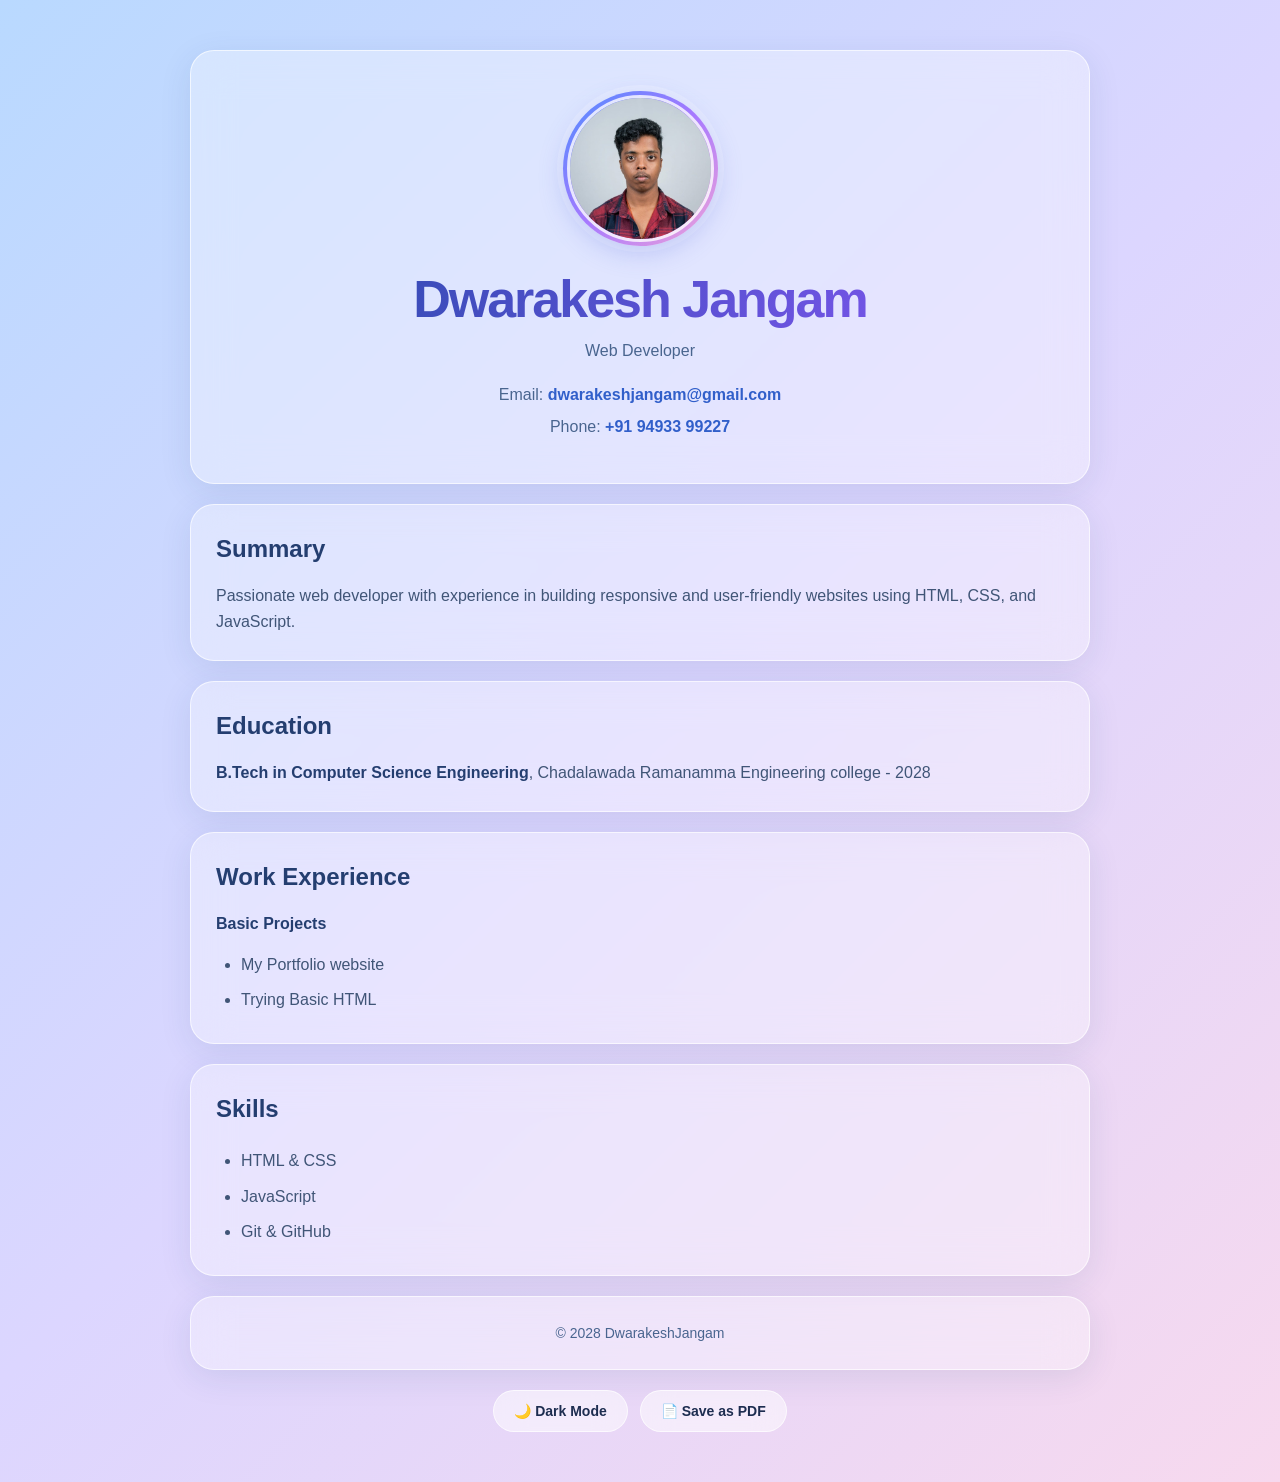
==== index.html @ 24c5464d "names will changed" ====
<!DOCTYPE html>
<html lang="en">

<head>
    <meta charset="UTF-8" />
    <meta name="viewport" content="width=device-width, initial-scale=1.0" />
    <link rel="stylesheet" href="project1.css">
    <title>My Resume</title>
</head>

<body>
    <header>
        <div class="profile-photo">
            <img
                src="Dwarakesh.jpeg"
                alt="Dwarakesh Jangam"
            >
        </div>

        <h1>Dwarakesh Jangam</h1>

        <p id="typing-text">Web Developer</p>

        <p class="contact-links">
            Email:
            <a href="mailto:dwarakeshjangam@gmail.com">
                dwarakeshjangam@gmail.com
            </a>
            <br>

            Phone:
            <a href="tel:+919493399227">
                +91 94933 99227
            </a>
        </p>
    </header>

    <section>
        <h2>Summary</h2>
        <p>Passionate web developer with experience in building responsive and user-friendly websites using HTML, CSS,
            and JavaScript.</p>
    </section>

    <section>
        <h2>Education</h2>
        <p><strong>B.Tech in Computer Science Engineering</strong>, Chadalawada Ramanamma Engineering college - 2028</p>
    </section>

    <section>
        <h2>Work Experience</h2>
        <p><strong>Basic Projects</strong></p>
        <ul>
            <li>My Portfolio website</li>
            <li>Trying Basic HTML</li>
        </ul>
    </section>

    <section>
        <h2>Skills</h2>
        <ul>
            <li>HTML & CSS</li>
            <li>JavaScript</li>
            <li>Git & GitHub</li>
        </ul>
    </section>

    <footer>
        <p>&copy; 2028 DwarakeshJangam</p>
    </footer>

    <script src="script.js"></script>
</body>

</html>
---- project1.css ----
/* ===== 1. Global Settings ===== */
* {
    margin: 0;
    padding: 0;
    box-sizing: border-box;
}

html {
    scroll-behavior: smooth;
}

body {
    font-family: -apple-system, BlinkMacSystemFont, "Segoe UI",
                 Arial, sans-serif;
    color: #1d2d50;
    line-height: 1.6;
    padding: 30px;

    /* iOS-inspired gradient background */
    background: linear-gradient(
        135deg,
        #b9d9ff,
        #dcd6ff,
        #f7d9ee
    );

    min-height: 100vh;
}

/* ===== 2. Glass Effect ===== */
header,
section,
footer {
    background: rgba(255, 255, 255, 0.35);
    backdrop-filter: blur(20px);
    -webkit-backdrop-filter: blur(20px);

    border: 1px solid rgba(255, 255, 255, 0.65);
    border-radius: 24px;

    box-shadow: 0 8px 32px rgba(31, 65, 114, 0.10);

    padding: 25px;
    margin: 20px auto;

    max-width: 900px;

    transition: transform 0.3s ease,
                box-shadow 0.3s ease;
}

/* ===== 3. Hover Animation ===== */
section:hover {
    transform: translateY(-4px);
    box-shadow: 0 14px 40px rgba(31, 65, 114, 0.16);
}

/* ===== 4. Main Heading ===== */
header {
    text-align: center;
    padding: 40px 25px;
}

header h1 {
    font-size: clamp(28px, 5vw, 42px);
    font-weight: 700;
    letter-spacing: -1px;
    color: #172b55;
}

header p {
    color: #49658f;
    margin-top: 8px;
    font-size: 16px;
}

/* ===== 5. Section Headings ===== */
section h2 {
    font-size: 24px;
    margin-bottom: 15px;
    color: #243e70;
}

section p {
    font-size: 16px;
    color: #405577;
}

/* ===== 6. Education and Project Text ===== */
strong {
    color: #243e70;
}

ul {
    padding-left: 25px;
    margin-top: 10px;
}

li {
    padding: 5px 0;
    color: #405577;
}

/* ===== 7. Glass Highlight on Hover ===== */
a {
    color: #315fca;
    text-decoration: none;
    transition: color 0.3s ease;
}

a:hover {
    color: #7547d8;
    text-decoration: underline;
}

/* ===== 8. Footer ===== */
footer {
    text-align: center;
    color: #49658f;
    font-size: 14px;
}

/* ===== 9. Responsive Mobile Design ===== */
@media (max-width: 600px) {
    body {
        padding: 12px;
    }

    header,
    section,
    footer {
        padding: 20px;
        margin: 15px auto;
        border-radius: 20px;
    }

    header h1 {
        font-size: 28px;
    }

    section h2 {
        font-size: 21px;
    }
}

/* ===== 10. Accessibility ===== */
@media (prefers-reduced-motion: reduce) {
    html {
        scroll-behavior: auto;
    }

    *,
    *::before,
    *::after {
        transition: none !important;
        animation: none !important;
    }
}

/* Stylish Name */
header h1 {
    font-family: -apple-system, BlinkMacSystemFont,
                 "Segoe UI", sans-serif;

    font-size: clamp(32px, 5vw, 52px);
    font-weight: 800;
    letter-spacing: -2px;
    line-height: 1.2;

    /* Gradient text */
    background: linear-gradient(
        110deg,
        #2449a8,
        #7655e8,
        #d16ba5,
        #2449a8
    );

    background-size: 250% auto;
    -webkit-background-clip: text;
    background-clip: text;
    -webkit-text-fill-color: transparent;

    /* Stylish animation */
    animation: nameGradient 6s ease-in-out infinite,
               nameAppear 1s ease-out both;

    transition: letter-spacing 0.3s ease;
}

/* Moving gradient */
@keyframes nameGradient {
    0% {
        background-position: 0% center;
    }

    50% {
        background-position: 100% center;
    }

    100% {
        background-position: 0% center;
    }
}

/* Smooth entrance */
@keyframes nameAppear {
    from {
        opacity: 0;
        transform: translateY(15px);
    }

    to {
        opacity: 1;
        transform: translateY(0);
    }
}

/* Hover effect */
header h1:hover {
    letter-spacing: -1px;
}

/* Dark mode support */
body.dark-mode header h1 {
    background: linear-gradient(
        110deg,
        #a8c7ff,
        #c5a7ff,
        #ffb8df,
        #a8c7ff
    );

    background-size: 250% auto;
    -webkit-background-clip: text;
    background-clip: text;
    -webkit-text-fill-color: transparent;
}

/* Accessibility */
@media (prefers-reduced-motion: reduce) {
    header h1 {
        animation: none;
    }
}

/* ===== Profile Photo ===== */

.profile-photo {
    width: 155px;
    height: 155px;
    margin: 0 auto 22px;
    padding: 4px;
    border-radius: 50%;

    background: linear-gradient(
        135deg,
        #4f8cff,
        #a779ff,
        #f2a5d7
    );

    box-shadow:
        0 8px 25px rgba(83, 105, 220, 0.25),
        0 0 0 6px rgba(255, 255, 255, 0.22);

    transition: transform 0.35s ease,
                box-shadow 0.35s ease;
}

.profile-photo img {
    display: block;
    width: 100%;
    height: 100%;
    object-fit: cover;
    object-position: center 35%;
    border-radius: 50%;
    border: 3px solid rgba(255, 255, 255, 0.8);
}

/* Subtle hover effect */
.profile-photo:hover {
    transform: scale(1.05);

    box-shadow:
        0 12px 35px rgba(83, 105, 220, 0.35),
        0 0 0 8px rgba(255, 255, 255, 0.25);
}

/* Photo size on smaller screens */
@media (max-width: 600px) {
    .profile-photo {
        width: 125px;
        height: 125px;
    }
}

/* Accessibility */
@media (prefers-reduced-motion: reduce) {
    .profile-photo {
        transition: none;
    }
}

/* Contact links */
.contact-links {
    margin-top: 15px;
    line-height: 2;
    overflow-wrap: anywhere;
}

.contact-links a {
    color: #315fca;
    text-decoration: none;
    font-weight: 600;
    transition: color 0.3s ease;
}

/* Hover effect */
.contact-links a:hover {
    color: #8655df;
    text-decoration: underline;
}

/* Click effect */
.contact-links a:active {
    opacity: 0.7;
}

/* Dark mode */
body.dark-mode .contact-links a {
    color: #a8c7ff;
}
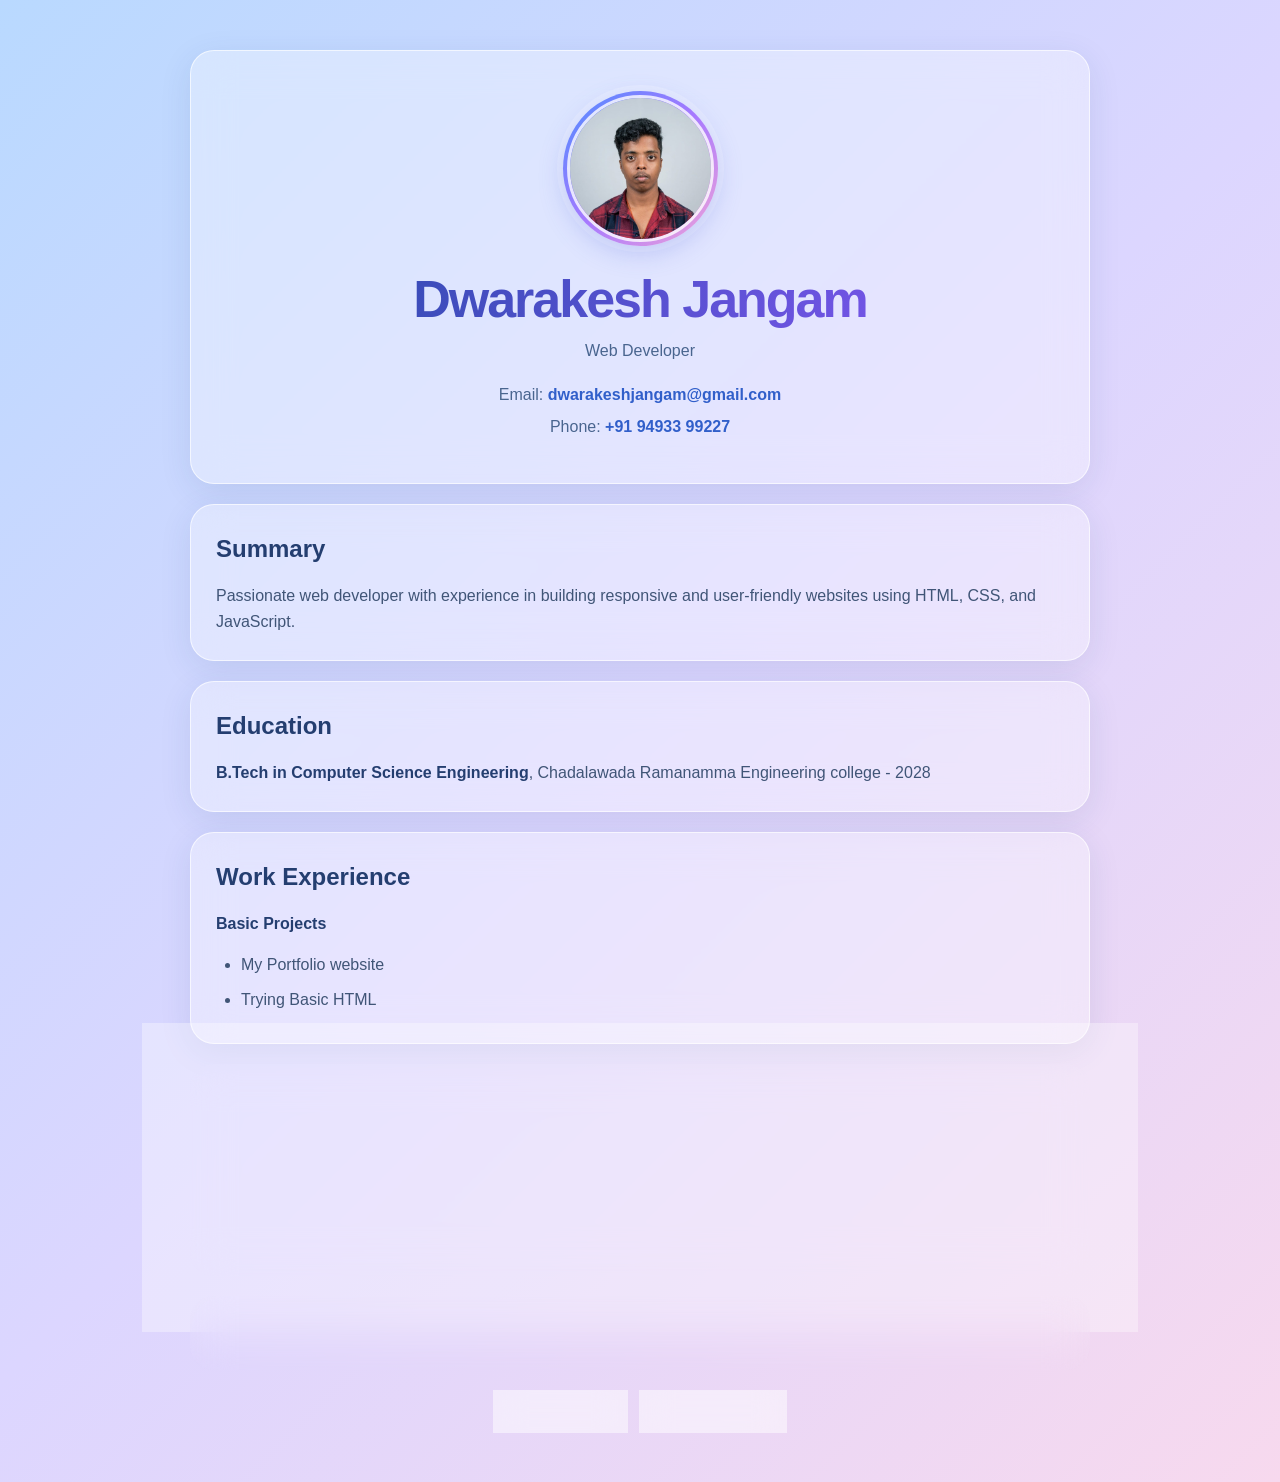
==== commit c47f840f: "updated image path" ====
--- a/index.html
+++ b/index.html
@@ -12,7 +12,7 @@
     <header>
         <div class="profile-photo">
             <img
-                src="Dwarakesh.jpeg"
+                src="images/Dwarakesh.jpeg"
                 alt="Dwarakesh Jangam"
             >
         </div>
